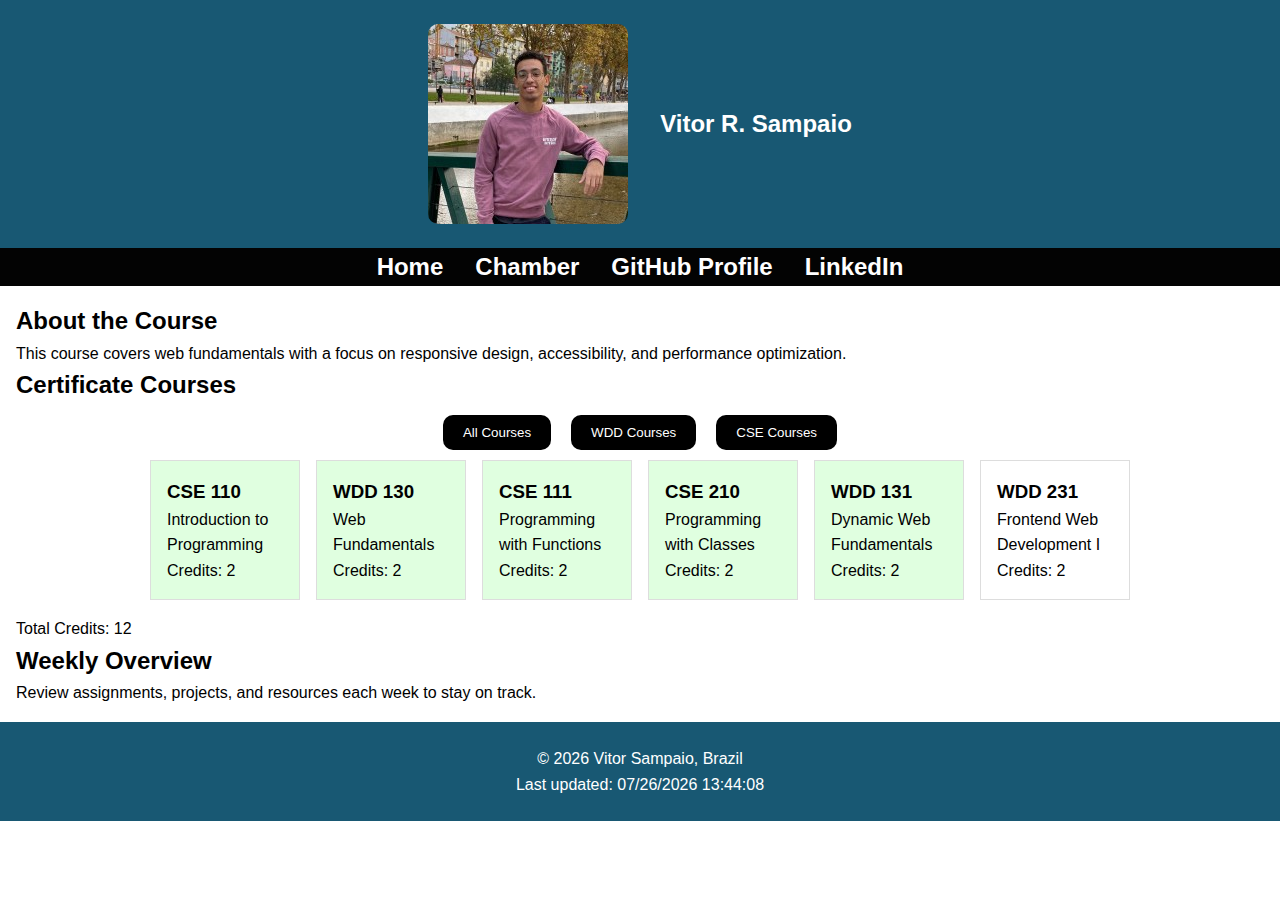
==== chamber/index.html @ cb75816e "adding home page" ====
<!DOCTYPE html>
<html lang="en">
  <head>
    <meta charset="UTF-8" />
    <meta name="viewport" content="width=device-width, initial-scale=1.0" />
    <meta
      name="description"
      content="WDD 231 - Web Frontend Development - Vitor Sampaio. Home page."
    />
    <meta name="author" content="Vitor Sampaio" />
    <title>WDD 231 - Course Home - Vitor Sampaio</title>
    <link rel="stylesheet" href="styles/base.css" />
    <script src="scripts/menu.js" defer></script>
    <script src="scripts/dates.js" defer></script>
    <script src="scripts/courses.js" defer></script>
  </head>
  <body>
    <header class="header">
      <img src="./images/vitor.jpg" alt="" />
      <h2>Vitor R. Sampaio</h2>
      <button id="menu-toggle">☰</button>
    </header>

    <nav>
      <ul id="menu">
        <li>
          <a href="index.html"><h2>Home</h2></a>
        </li>
        <li>
          <a href="chamber.html"><h2>Chamber</h2></a>
        </li>
        <li>
          <a href="https://github.com/Sampai0z"><h2>GitHub Profile</h2></a>
        </li>
        <li>
          <a href="https://www.linkedin.com/in/vitorpt/"><h2>LinkedIn</h2></a>
        </li>
      </ul>
    </nav>

    <main>
      <section>
        <h2>About the Course</h2>
        <p>
          This course covers web fundamentals with a focus on responsive design,
          accessibility, and performance optimization.
        </p>
      </section>

      <section>
        <h2>Certificate Courses</h2>
        <div id="course-buttons" class="buttons">
          <button onclick="showAllCourses()">All Courses</button>
          <button onclick="showWDCCourses()">WDD Courses</button>
          <button onclick="showCSECourses()">CSE Courses</button>
        </div>
        <div id="courses-list"></div>
        <p>Total Credits: <span id="total-credits"></span></p>
      </section>

      <section>
        <h2>Weekly Overview</h2>
        <p>
          Review assignments, projects, and resources each week to stay on
          track.
        </p>
      </section>
    </main>

    <footer>
      <p>&copy; <span id="year"></span> Vitor Sampaio, Brazil</p>
      <p id="lastModified"></p>
    </footer>
  </body>
</html>
---- chamber/styles/base.css ----
* {
  margin: 0;
  padding: 0;
  box-sizing: border-box;
}

body {
  font-family: "Roboto", sans-serif;
  line-height: 1.6;
}
header,
footer {
  background: #185873;
  color: #fff;
  text-align: center;
  padding: 1.5em;
}

.header {
  display: flex;
  justify-content: center;
  align-items: center;
  gap: 2rem;
}
img {
  border-radius: 10px;
}

nav {
  background: #030303;
}
nav ul {
  display: flex;
  list-style-type: none;
  justify-content: center;
}
nav ul li {
  margin: 0 1em;
}
nav ul li a {
  color: #fff;
  text-decoration: none;
}
#menu-toggle {
  display: none;
}
main {
  padding: 1em;
}
.buttons {
  display: flex;
  justify-content: center;
  align-items: center;
  flex-wrap: wrap;
}
button {
  display: flex;
  justify-content: center;
  align-items: center;
  margin: 10px;
  padding: 10px 20px;
  color: #ffffff; /* Cor padrão */
  background-color: #000000;
  border: 0;
  border-radius: 10px;
}
button:hover {
  cursor: pointer;
}
button:active {
  cursor: pointer;
}

.active {
  flex-direction: row;
  background-color: #423333; /* Cor ao clicar */
}

@media (max-width: 768px) {
  nav ul {
    display: none;
    flex-direction: column;
  }
  #menu-toggle {
    display: block;
    background: #444;
    color: #fff;
    padding: 0.5em;
    cursor: pointer;
  }
  #menu.show {
    display: flex;
  }
}

.course-item {
  border: 1px solid #ddd;
  padding: 1em;
  margin-bottom: 1em;
  width: 150px;
}
.course-item.completed {
  background-color: #e0ffe0;
}
#courses-list {
  display: flex;
  flex-wrap: wrap;
  justify-content: center;
  gap: 1rem;
}
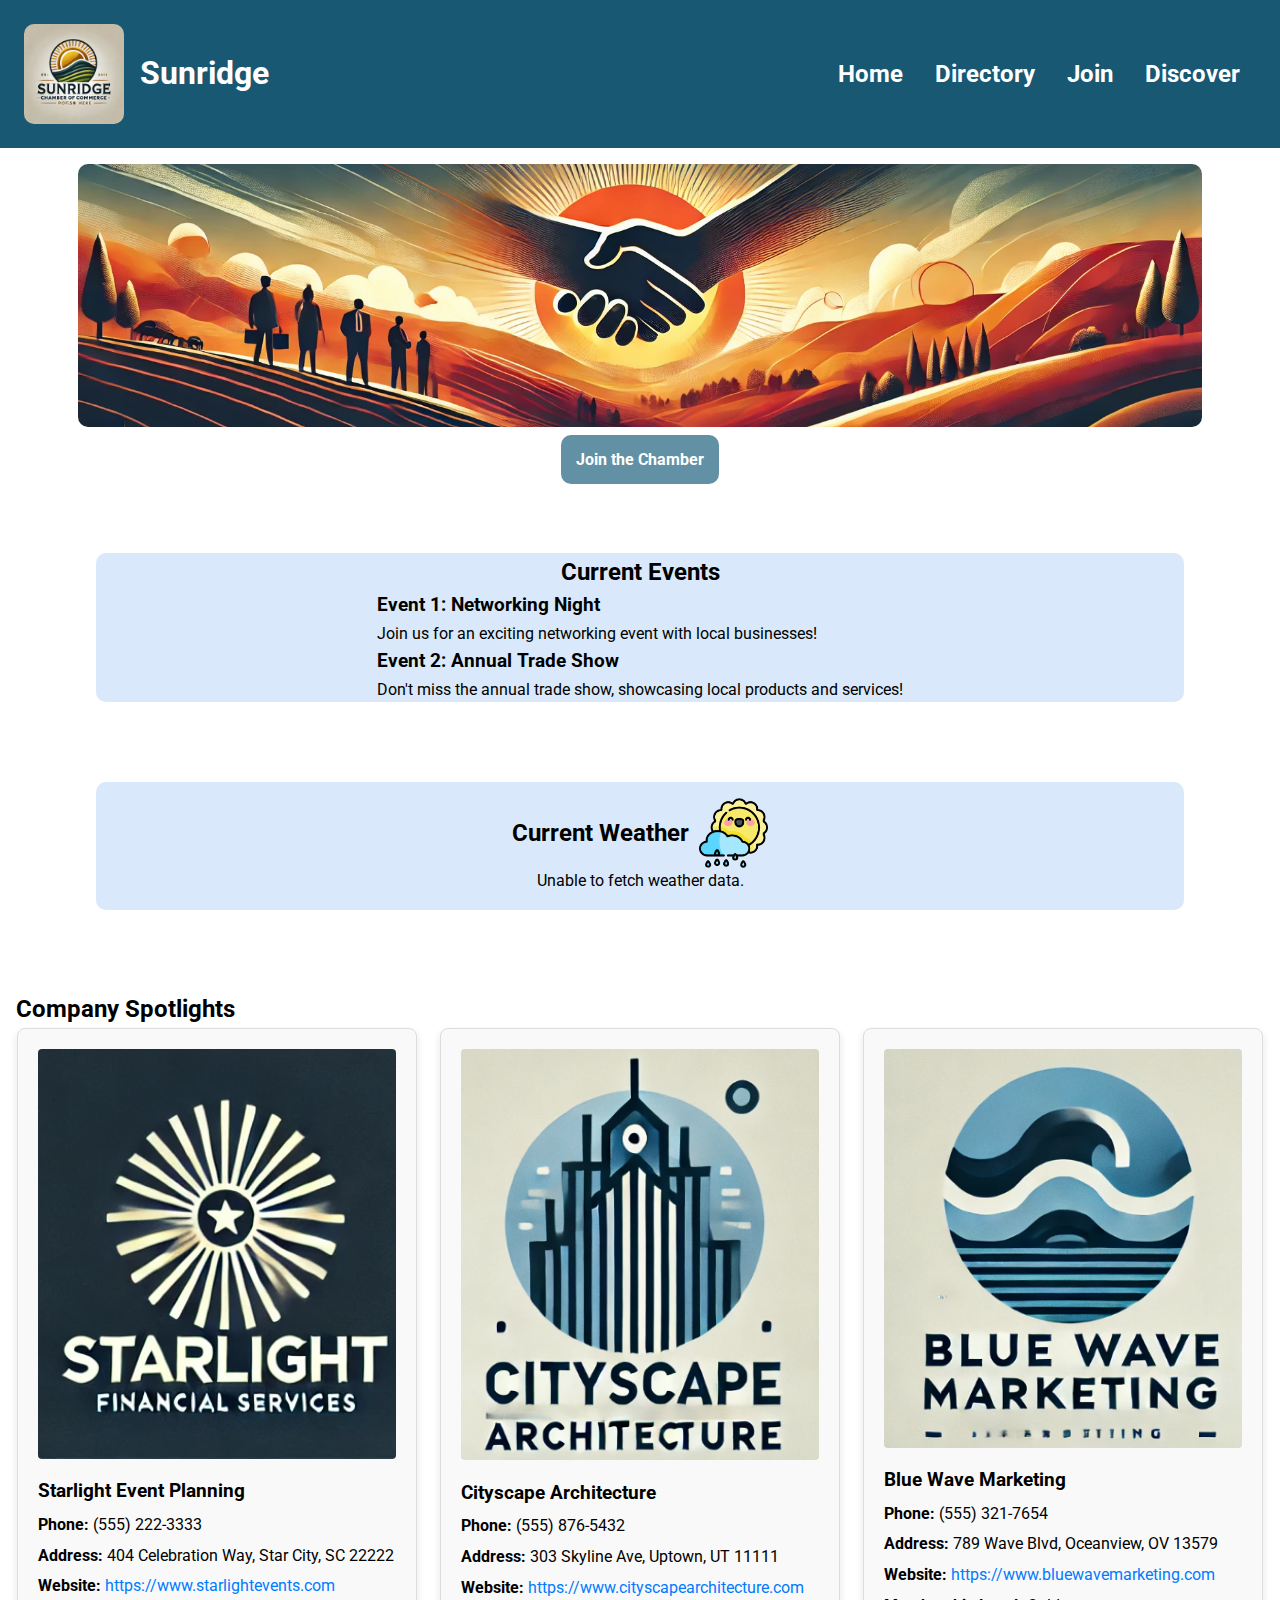
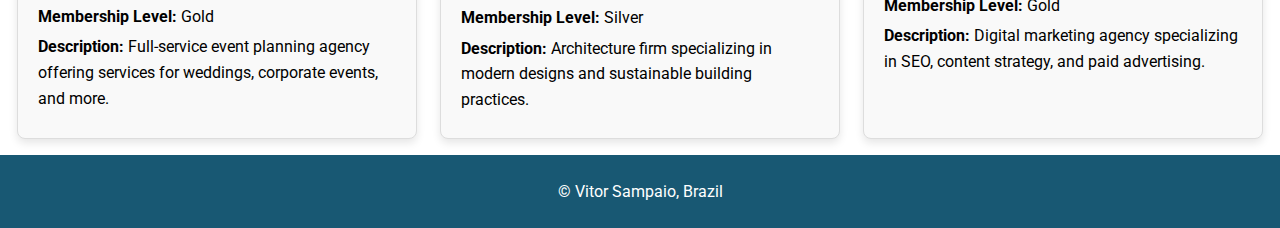
==== commit 86c8ceb1: "adding home page of chamber commerce" ====
--- a/chamber/index.html
+++ b/chamber/index.html
@@ -7,66 +7,105 @@
       name="description"
       content="WDD 231 - Web Frontend Development - Vitor Sampaio. Home page."
     />
+    <link rel="icon" href="images/favicon.ico" />
     <meta name="author" content="Vitor Sampaio" />
-    <title>WDD 231 - Course Home - Vitor Sampaio</title>
-    <link rel="stylesheet" href="styles/base.css" />
+    <title>WDD 231 - Chamber of Commerce - Vitor Sampaio</title>
+    <link rel="stylesheet" href="styles/home.css" />
     <script src="scripts/menu.js" defer></script>
-    <script src="scripts/dates.js" defer></script>
-    <script src="scripts/courses.js" defer></script>
+    <script src="scripts/home.js" defer></script>
+    <link rel="preconnect" href="https://fonts.gstatic.com" />
+    <link
+      href="https://fonts.googleapis.com/css2?family=Roboto:wght@300&display=swap"
+      rel="stylesheet"
+    />
+    <meta
+      property="og:title"
+      content="Sunridge Chamber of Commerce - Vitor Sampaio"
+    />
+    <meta property="og:type" content="website" />
+    <meta property="og:image" content="./images/logo.webp" />
+    <meta property="og:url" content="https://sunridgechamber.com" />
   </head>
   <body>
     <header class="header">
-      <img src="./images/vitor.jpg" alt="" />
-      <h2>Vitor R. Sampaio</h2>
-      <button id="menu-toggle">☰</button>
+      <div class="flex">
+        <img
+          src="./images/logo.webp"
+          alt="Sunridge Chamber of Commerce"
+          width="100px"
+        />
+        <h1>Sunridge</h1>
+      </div>
+      <nav>
+        <button id="menu-toggle">☰</button>
+        <ul id="menu">
+          <li>
+            <a href="#"><h2>Home</h2></a>
+          </li>
+          <li>
+            <a href="directory.html"><h2>Directory</h2></a>
+          </li>
+          <li>
+            <a href="#"><h2>Join</h2></a>
+          </li>
+          <li>
+            <a href="#"><h2>Discover</h2></a>
+          </li>
+        </ul>
+      </nav>
     </header>
-
-    <nav>
-      <ul id="menu">
-        <li>
-          <a href="index.html"><h2>Home</h2></a>
-        </li>
-        <li>
-          <a href="chamber.html"><h2>Chamber</h2></a>
-        </li>
-        <li>
-          <a href="https://github.com/Sampai0z"><h2>GitHub Profile</h2></a>
-        </li>
-        <li>
-          <a href="https://www.linkedin.com/in/vitorpt/"><h2>LinkedIn</h2></a>
-        </li>
-      </ul>
-    </nav>
-
     <main>
-      <section>
-        <h2>About the Course</h2>
-        <p>
-          This course covers web fundamentals with a focus on responsive design,
-          accessibility, and performance optimization.
-        </p>
+      <!-- Hero Section -->
+      <section class="hero">
+        <img
+          src="images/hero-image.png"
+          alt="Chamber of Commerce"
+          width="90%"
+        />
+        <div class="cta">
+          <a href="#" class="cta-link">Join the Chamber</a>
+        </div>
       </section>
 
-      <section>
-        <h2>Certificate Courses</h2>
-        <div id="course-buttons" class="buttons">
-          <button onclick="showAllCourses()">All Courses</button>
-          <button onclick="showWDCCourses()">WDD Courses</button>
-          <button onclick="showCSECourses()">CSE Courses</button>
-        </div>
-        <div id="courses-list"></div>
-        <p>Total Credits: <span id="total-credits"></span></p>
+      <!-- Current Events Section -->
+      <section class="events">
+        <h2>Current Events</h2>
+        <ul>
+          <li>
+            <h3>Event 1: Networking Night</h3>
+            <p>
+              Join us for an exciting networking event with local businesses!
+            </p>
+          </li>
+          <li>
+            <h3>Event 2: Annual Trade Show</h3>
+            <p>
+              Don't miss the annual trade show, showcasing local products and
+              services!
+            </p>
+          </li>
+        </ul>
       </section>
 
-      <section>
-        <h2>Weekly Overview</h2>
-        <p>
-          Review assignments, projects, and resources each week to stay on
-          track.
-        </p>
+      <!-- Weather Section -->
+      <section class="weather">
+       <div>
+        <h2> Current Weather</h2>
+        <img src="images/cloudy.png" alt="cloudy" width="10%">
+       </div>
+        <p id="weather-description"></p>
+        <p id="weather-info">Loading weather data...</p>
+        <ul id="forecast-list"></ul>
+      </section>
+
+      <!-- Company Spotlights Section -->
+      <section class="spotlights">
+        <h2>Company Spotlights</h2>
+        <section id="spotlight-container"></section>
+
+        </div>
       </section>
     </main>
-
     <footer>
       <p>&copy; <span id="year"></span> Vitor Sampaio, Brazil</p>
       <p id="lastModified"></p>
--- a/chamber/styles/home.css
+++ b/chamber/styles/home.css
@@ -0,0 +1,176 @@
+* {
+  margin: 0;
+  padding: 0;
+  box-sizing: border-box;
+}
+
+body {
+  font-family: "Roboto", sans-serif;
+  line-height: 1.6;
+}
+
+header,
+footer {
+  background: #185873;
+  color: #fff;
+  text-align: center;
+  padding: 1.5em;
+}
+
+.header {
+  display: flex;
+  justify-content: space-between;
+  align-items: center;
+}
+
+.flex {
+  display: flex;
+  justify-content: center;
+  align-items: center;
+  gap: 1em;
+}
+.hero {
+  display: flex;
+  justify-content: center;
+  align-items: center;
+  flex-direction: column;
+  gap: 20px;
+}
+.cta-link {
+  background-color: #35708ac6;
+  padding: 15px;
+  font-weight: bold;
+  border-radius: 10px;
+  color: #fff;
+  text-decoration: none;
+}
+.cta-link:hover {
+  background-color: #1f414fc6;
+}
+
+img {
+  border-radius: 10px;
+}
+
+nav ul {
+  display: flex;
+  list-style-type: none;
+  justify-content: center;
+}
+
+nav ul li {
+  margin: 0 1em;
+}
+
+nav ul li a {
+  color: #fff;
+  text-decoration: none;
+}
+
+#menu-toggle {
+  display: none;
+}
+
+main {
+  padding: 1em;
+}
+.events {
+  margin: 5rem;
+  display: flex;
+  flex-direction: column;
+  justify-content: center;
+  align-items: center;
+  background-color: #c5def9a8;
+  border-radius: 10px;
+}
+.events > ul > li {
+  list-style: none;
+}
+
+.weather {
+  margin: 5rem;
+  padding: 1rem;
+  display: flex;
+  flex-direction: column;
+  justify-content: center;
+  align-items: center;
+  background-color: #c5def9a8;
+  border-radius: 10px;
+}
+.weather div {
+  display: flex;
+  justify-content: center;
+  align-items: center;
+  gap: 10px;
+}
+.weather > ul > li {
+  list-style: none;
+}
+@media (max-width: 768px) {
+  nav ul {
+    display: none;
+    flex-direction: column;
+  }
+
+  #menu-toggle {
+    display: block;
+    background: #444;
+    color: #fff;
+    padding: 1em;
+    cursor: pointer;
+  }
+
+  #menu.show {
+    display: flex;
+  }
+}
+.menu {
+  margin: 1rem auto;
+  border: 1px solid rgba(0, 0, 0, 0.1);
+  padding: 0.5rem;
+  background-color: #bed;
+  text-align: center;
+}
+
+/* Spotlight */
+
+#spotlight-container {
+  display: flex;
+  justify-content: space-around;
+  flex-wrap: wrap;
+  gap: 20px;
+}
+
+.spotlight-card {
+  background-color: #f9f9f9;
+  border: 1px solid #ddd;
+  padding: 20px;
+  width: 250px;
+  border-radius: 8px;
+  box-shadow: 0 4px 8px rgba(0, 0, 0, 0.1);
+}
+@media (min-width: 1140px) {
+  .spotlight-card {
+    width: 400px;
+  }
+}
+
+.spotlight-logo {
+  width: 100%;
+  height: auto;
+  border-radius: 4px;
+}
+
+.spotlight-card h3 {
+  font-size: 1.2em;
+  margin-top: 10px;
+}
+
+.spotlight-card p {
+  margin: 5px 0;
+}
+
+.spotlight-card a {
+  color: #007bff;
+  text-decoration: none;
+}
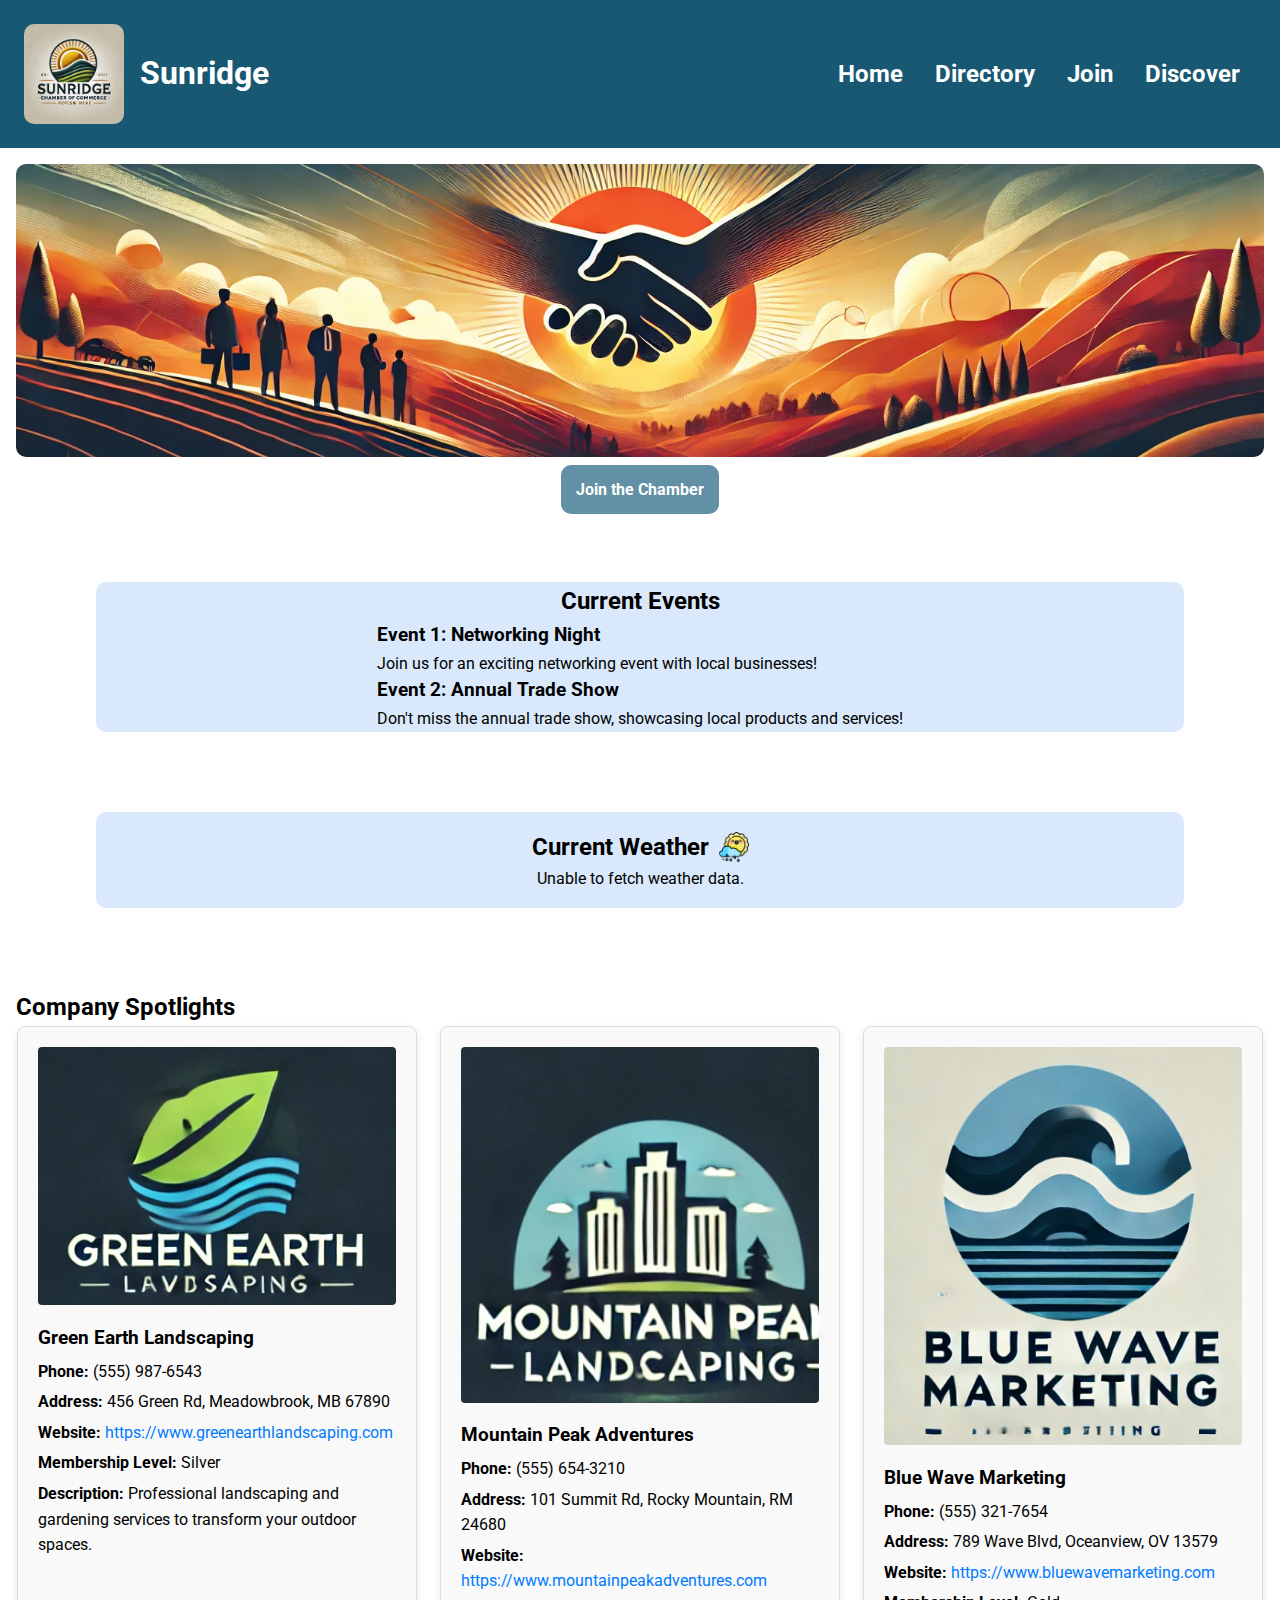
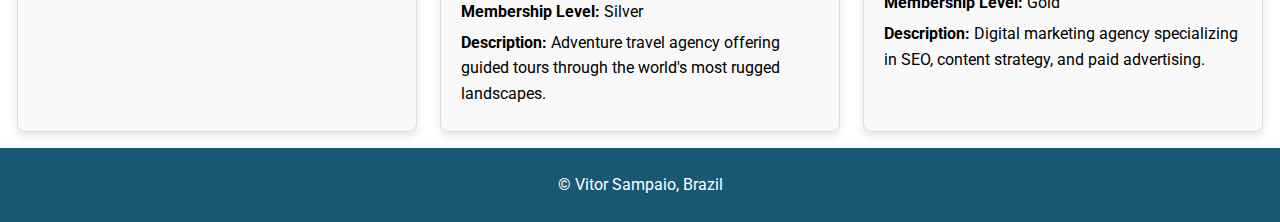
==== commit be98ca8b: "fixing audit errors" ====
--- a/chamber/index.html
+++ b/chamber/index.html
@@ -57,11 +57,7 @@
     <main>
       <!-- Hero Section -->
       <section class="hero">
-        <img
-          src="images/hero-image.png"
-          alt="Chamber of Commerce"
-          width="90%"
-        />
+        <img src="images/hero-image.png" alt="Chamber of Commerce" />
         <div class="cta">
           <a href="#" class="cta-link">Join the Chamber</a>
         </div>
@@ -89,10 +85,10 @@
 
       <!-- Weather Section -->
       <section class="weather">
-       <div>
-        <h2> Current Weather</h2>
-        <img src="images/cloudy.png" alt="cloudy" width="10%">
-       </div>
+        <div>
+          <h2>Current Weather</h2>
+          <img src="images/cloudy.png" alt="cloudy" width="30px" />
+        </div>
         <p id="weather-description"></p>
         <p id="weather-info">Loading weather data...</p>
         <ul id="forecast-list"></ul>
@@ -102,8 +98,6 @@
       <section class="spotlights">
         <h2>Company Spotlights</h2>
         <section id="spotlight-container"></section>
-
-        </div>
       </section>
     </main>
     <footer>
--- a/chamber/styles/home.css
+++ b/chamber/styles/home.css
@@ -35,6 +35,9 @@
   align-items: center;
   flex-direction: column;
   gap: 20px;
+}
+.hero img {
+  width: 100%;
 }
 .cta-link {
   background-color: #35708ac6;
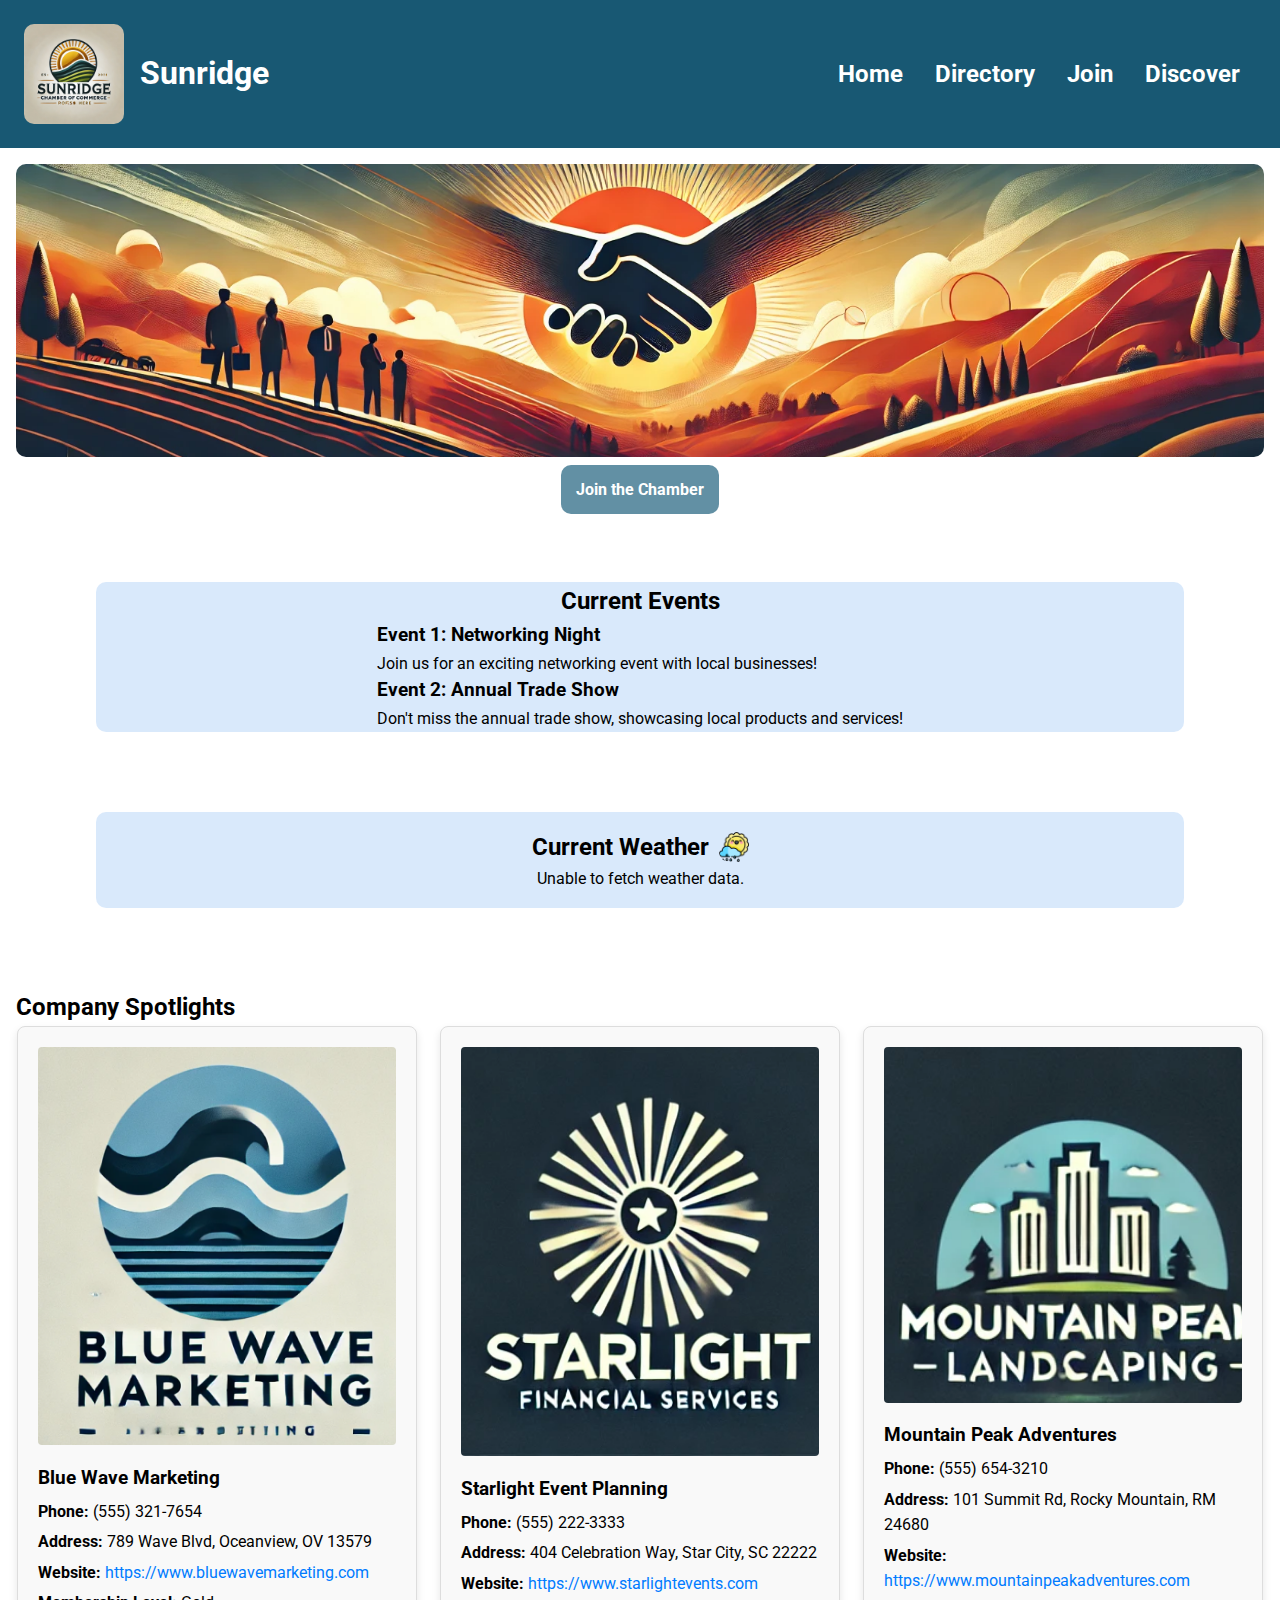
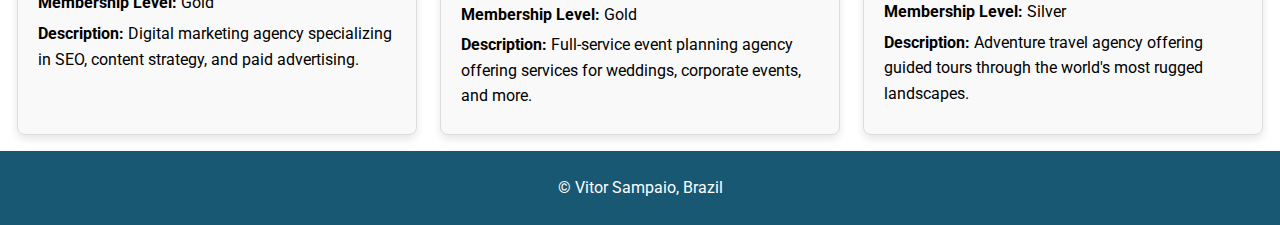
==== commit 9ede2ac3: "crating the Join page with a form and modals, also adding a ThankYou Page that loads all data sended" ====
--- a/chamber/index.html
+++ b/chamber/index.html
@@ -40,16 +40,16 @@
         <button id="menu-toggle">☰</button>
         <ul id="menu">
           <li>
-            <a href="#"><h2>Home</h2></a>
+            <a href="index.html"><h2>Home</h2></a>
           </li>
           <li>
             <a href="directory.html"><h2>Directory</h2></a>
           </li>
           <li>
-            <a href="#"><h2>Join</h2></a>
+            <a href="join.html"><h2>Join</h2></a>
           </li>
           <li>
-            <a href="#"><h2>Discover</h2></a>
+            <a href="discover.html"><h2>Discover</h2></a>
           </li>
         </ul>
       </nav>
--- a/chamber/styles/home.css
+++ b/chamber/styles/home.css
@@ -109,24 +109,7 @@
 .weather > ul > li {
   list-style: none;
 }
-@media (max-width: 768px) {
-  nav ul {
-    display: none;
-    flex-direction: column;
-  }
-
-  #menu-toggle {
-    display: block;
-    background: #444;
-    color: #fff;
-    padding: 1em;
-    cursor: pointer;
-  }
-
-  #menu.show {
-    display: flex;
-  }
-}
+
 .menu {
   margin: 1rem auto;
   border: 1px solid rgba(0, 0, 0, 0.1);
@@ -177,3 +160,121 @@
   color: #007bff;
   text-decoration: none;
 }
+
+/* Join Page */
+
+.membership-cards {
+  display: flex;
+  flex-direction: column;
+  flex-wrap: wrap;
+  gap: 20px;
+}
+
+.card {
+  background-color: #f5f5f5;
+  padding: 20px;
+  border-radius: 8px;
+  transition: transform 0.5s ease-in-out, background-color 0.5s ease-in-out;
+}
+
+.card:hover {
+  transform: scale(1.05);
+  background-color: #e0e0e0;
+}
+
+/* Modal styles */
+.modal {
+  display: none;
+  position: fixed;
+  z-index: 1;
+  left: 0;
+  top: 0;
+  width: 100%;
+  height: 100%;
+  overflow: auto;
+  background-color: rgba(0, 0, 0, 0.4);
+}
+
+.modal-content {
+  background-color: #fff;
+  margin: 15% auto;
+  padding: 20px;
+  border: 1px solid #888;
+  width: 80%;
+}
+
+.close {
+  color: #aaa;
+  float: right;
+  font-size: 28px;
+  font-weight: bold;
+}
+
+.joinPage {
+  display: flex;
+  gap: 2rem;
+  justify-content: center;
+  align-items: center;
+  margin: 1.5rem;
+}
+
+form {
+  gap: 1rem;
+  display: flex;
+  flex-direction: column;
+  justify-content: center;
+  align-items: center;
+}
+input {
+  width: 100%;
+  height: 30px;
+}
+label {
+  width: 100%;
+}
+
+/* Thank You page */
+.completedApplication {
+  display: flex;
+  flex-direction: column;
+  justify-content: center;
+  align-items: center;
+  gap: 1rem;
+}
+.listApplication {
+  display: flex;
+  flex-direction: column;
+  justify-content: center;
+  align-items: center;
+  list-style: none;
+  margin-bottom: 5rem;
+}
+
+@media (max-width: 768px) {
+  nav ul {
+    display: none;
+    flex-direction: column;
+  }
+
+  #menu-toggle {
+    display: block;
+    background: #444;
+    color: #fff;
+    padding: 1em;
+    cursor: pointer;
+  }
+
+  #menu.show {
+    display: flex;
+  }
+
+  .joinPage {
+    display: flex;
+    flex-direction: column;
+    justify-content: center;
+    align-items: center;
+  }
+  input {
+    width: 100%;
+  }
+}
